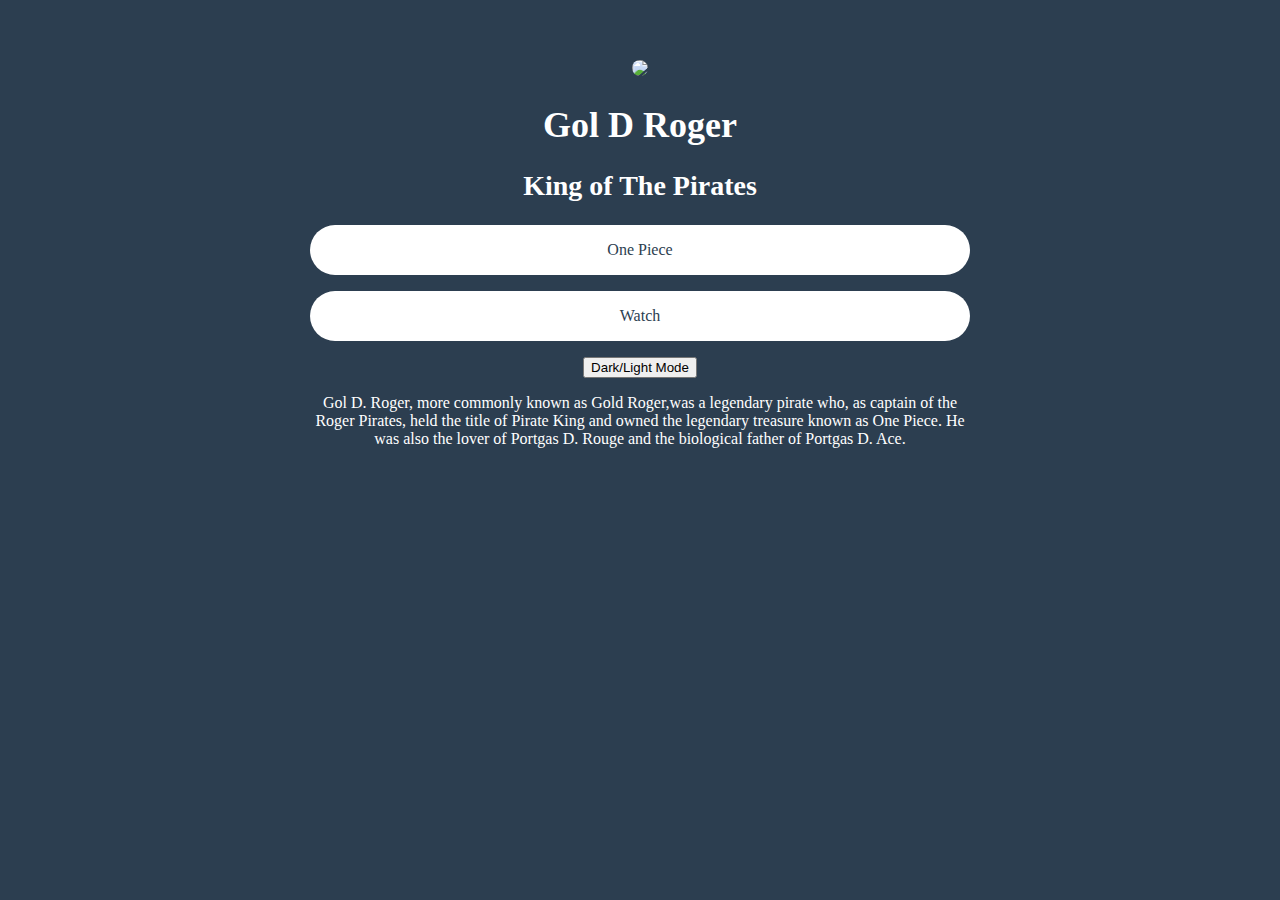
==== golDRoger.html @ 3855eee6 "set more of the basic structure on the homepage and created second page" ====
<!DOCTYPE html>
<html>
  <head>
    <link rel="stylesheet" href="style.css" />
  </head>
  <body>
    <div class="container">
      <img src="https://static.zerochan.net/Gol.D..Roger.full.3774351.jpg" />
      <h1>Gol D Roger</h1>
      <h2>King of The Pirates</h2>
      <a href="https://onepiece.fandom.com">One Piece</a>
      <a href="https://www.crunchyroll.com/series/GRMG8ZQZR/one-piece">Watch</a>
      <button onclick="toggleDayMode()">Dark/Light Mode</button>
      <p>
        Gol D. Roger, more commonly known as Gold Roger,was a legendary pirate
        who, as captain of the Roger Pirates, held the title of Pirate King and
        owned the legendary treasure known as One Piece. He was also the lover
        of Portgas D. Rouge and the biological father of Portgas D. Ace.
      </p>
    </div>
    <script>
      function toggleDayMode() {
        var body = document.body;
        body.classList.toggle("day-mode");
      }
    </script>
  </body>
</html>
---- style.css ----
img {
  width: 300px;
  border-radius: 150px;
}

h1 {
  font-size: 36px;
}
.topnav {
    display: flex;
    flex-direction: row;
    gap: 10px;
}

h2 {
  font-size: 28px;
}

body {
  background: #2C3E50;
  color: white;
  font-family: 'Trebuchet MS';
  transition: background-color 2 s ease;
}

a {
  background-color: white;
  color: #2C3E50;
  display: block;
  text-align: center;
  text-decoration: none;
  font-size: 16px;
  width: 100%;
  padding: 16px 0px;
  margin-bottom: 16px;
  border-radius: 40px;
}

.container {
  width: 660px;
  margin: 60px auto;
  text-align: center;
}

.day-mode a {
  background-color: #2C3E50;
  color: white;
}

.day-mode {
  background: white;
  color: #2C3E50;
}
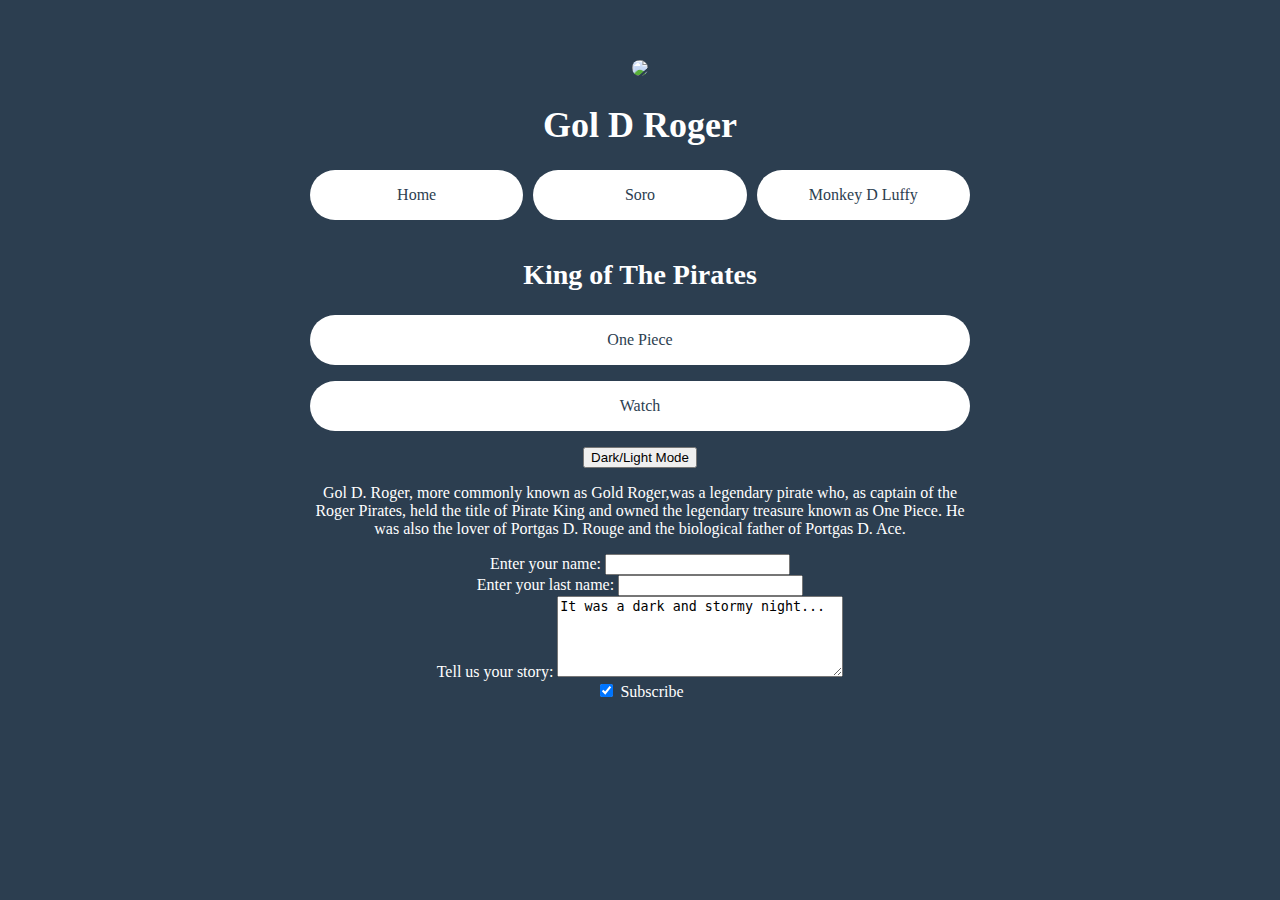
==== commit 209f6734: "finished almost all of it" ====
--- a/golDRoger.html
+++ b/golDRoger.html
@@ -5,8 +5,13 @@
   </head>
   <body>
     <div class="container">
-      <img src="https://static.zerochan.net/Gol.D..Roger.full.3774351.jpg" />
+      <img class="topimg" src="https://static.zerochan.net/Gol.D..Roger.full.3774351.jpg" />
       <h1>Gol D Roger</h1>
+      <div class="topnav">
+        <a href="index.html">Home</a>
+        <a href="soro.html">Soro</a>
+        <a href="monkeyDLuffy.html">Monkey D Luffy</a>
+      </div>
       <h2>King of The Pirates</h2>
       <a href="https://onepiece.fandom.com">One Piece</a>
       <a href="https://www.crunchyroll.com/series/GRMG8ZQZR/one-piece">Watch</a>
@@ -17,6 +22,26 @@
         owned the legendary treasure known as One Piece. He was also the lover
         of Portgas D. Rouge and the biological father of Portgas D. Ace.
       </p>
+      <form action="" method="get">
+        <div>
+          <label for="name">Enter your name: </label>
+          <input type="text" name="name" id="name" required />
+        </div>
+        <div>
+          <label for="name">Enter your last name: </label>
+          <input type="text" name="name" id="name" required />
+        </div>
+        <label for="story">Tell us your story:</label>
+
+        <textarea id="story" name="story" rows="5" cols="33">
+It was a dark and stormy night...
+        </textarea>
+
+        <div>
+          <input type="checkbox" id="subscribe" name="subscribe" checked />
+          <label for="scales">Subscribe</label>
+        </div>
+      </form>
     </div>
     <script>
       function toggleDayMode() {
--- a/style.css
+++ b/style.css
@@ -1,5 +1,9 @@
+.topimg {
+  width: 300px;
+  border-radius: 150px;
+}
 img {
-  width: 300px;
+  width: 100px;
   border-radius: 150px;
 }
 
